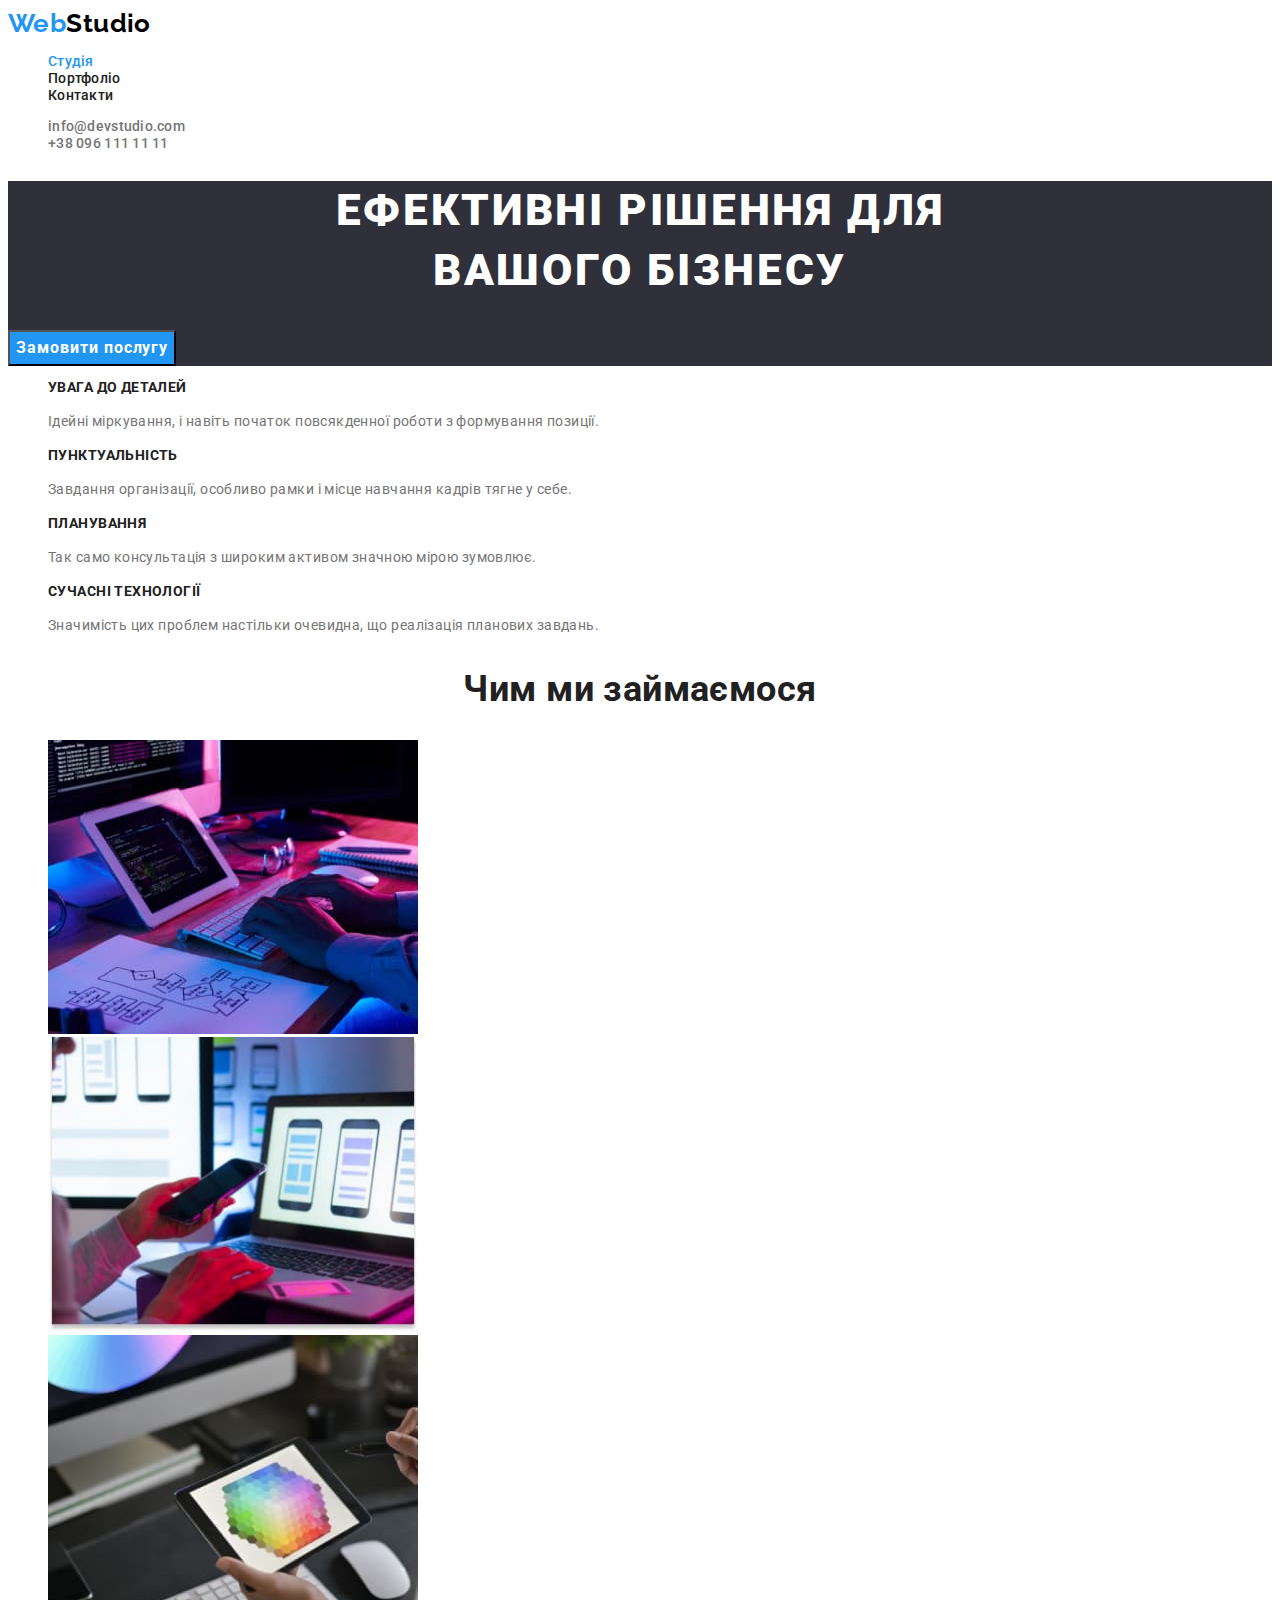
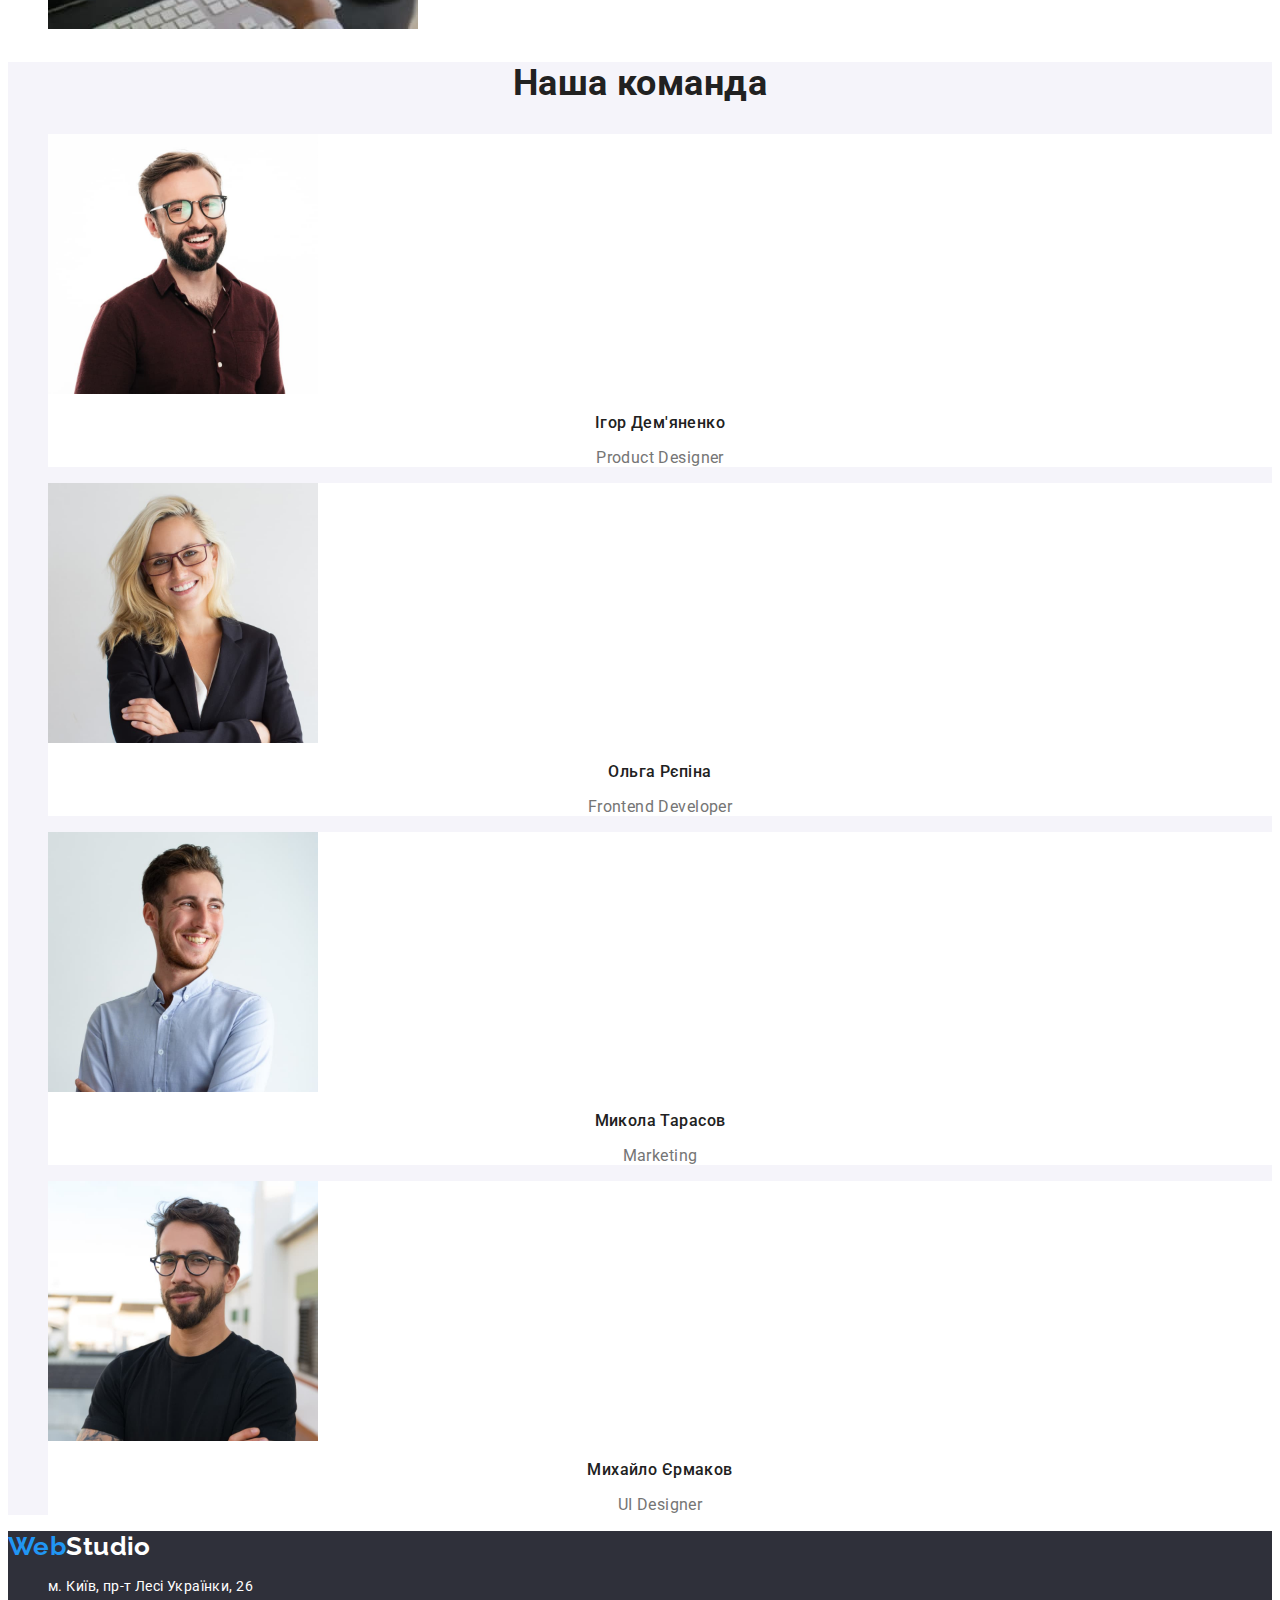
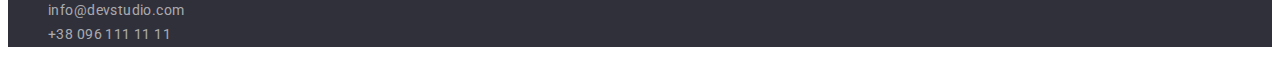
==== index.html @ dddb5748 "Initial commit" ====
<!DOCTYPE html>
<html lang="uk">
  <head>
    <meta charset="UTF-8" />
    <meta http-equiv="X-UA-Compatible" content="IE=edge" />
    <meta name="viewport" content="width=device-width, initial-scale=1.0" />
    <title>Web Studio</title>
    <link rel="preconnect" href="https://fonts.googleapis.com" />
    <link rel="preconnect" href="https://fonts.gstatic.com" crossorigin />
    <link
      href="https://fonts.googleapis.com/css2?family=Raleway:wght@700&family=Roboto:wght@400;500;700;900&display=swap"
      rel="stylesheet"
    />

    <link rel="stylesheet" href="./css/styles.css" />
  </head>
  <body>
    <header>
      <nav>
        <a class="logo" lang="en" href="./index.html">Web<span class="logo-header">Studio</span></a>
        <ul class="list">
          <li><a class="nav-link link-current" href="./index.html">Студія</a></li>
          <li><a class="nav-link" href="./portfolio.html">Портфоліо</a></li>
          <li><a class="nav-link" href="#">Контакти</a></li>
        </ul>
      </nav>

      <ul class="list">
        <li><a class="contact-link" href="mailto:info@devstudio.com">info@devstudio.com</a></li>
        <li><a class="contact-link" href="tel:+380961111111">+38 096 111 11 11</a></li>
      </ul>
    </header>
    <main>
      <section class="main-section">
        <h1 class="main-title">
          Ефективні рішення для <br />
          вашого бізнесу
        </h1>
        <button class="button" type="button">Замовити послугу</button>
      </section>
      <section>
        <h2 class="visually-hidden">Наші переваги</h2>
        <ul class="list">
          <li>
            <h3 class="content-titles">Увага до деталей</h3>
            <p class="text">
              Ідейні міркування, і навіть початок повсякденної роботи з формування позиції.
            </p>
          </li>
          <li>
            <h3 class="content-titles">Пунктуальність</h3>
            <p class="text">
              Завдання організації, особливо рамки і місце навчання кадрів тягне у себе.
            </p>
          </li>
          <li>
            <h3 class="content-titles">Планування</h3>
            <p class="text">Так само консультація з широким активом значною мірою зумовлює.</p>
          </li>
          <li>
            <h3 class="content-titles">Сучасні технології</h3>
            <p class="text">
              Значимість цих проблем настільки очевидна, що реалізація планових завдань.
            </p>
          </li>
        </ul>
      </section>
      <section>
        <h2 class="section-title">Чим ми займаємося</h2>
        <ul class="list">
          <li>
            <img src="./images/box1.jpg" alt="Людина працює за комп'ютером" width="370" />
          </li>
          <li>
            <img
              src="./images/box2.jpg"
              alt="Людина переглядає інформацію на ноутбуці з телефоном"
              width="370"
            />
          </li>
          <li>
            <img src="./images/box3.jpg" alt="Людина працює на планшеті" width="370" />
          </li>
        </ul>
      </section>
      <section class="section-team">
        <h2 class="section-title">Наша команда</h2>
        <ul class="list">
          <li class="list-team">
            <img src="./images/img1.jpg" alt="Усміхнений хлопець в окулярах" width="270" />
            <h3 class="staff-title">Ігор Дем'яненко</h3>
            <p class="staff-position" lang="en">Product Designer</p>
          </li>
          <li class="list-team">
            <img src="./images/img2.jpg" alt="Усміхнена дівчина в окулярах" width="270" />
            <h3 class="staff-title">Ольга Рєпіна</h3>
            <p class="staff-position" lang="en">Frontend Developer</p>
          </li>
          <li class="list-team">
            <img src="./images/img3.jpg" alt="Усміхнений хлопець дивиться в сторону" width="270" />
            <h3 class="staff-title">Микола Тарасов</h3>
            <p class="staff-position" lang="en">Marketing</p>
          </li>
          <li class="list-team">
            <img src="./images/img4.jpg" alt="Хлопець в окулярах посміхається" width="270" />
            <h3 class="staff-title">Михайло Єрмаков</h3>
            <p class="staff-position" lang="en">UI Designer</p>
          </li>
        </ul>
      </section>
    </main>
    <footer class="footer">
      <a class="logo" lang="en" href="./index.html">Web<span class="logo-footer">Studio</span></a>
      <address>
        <ul class="list">
          <li>
            <a
              class="footer-address link"
              href="https://goo.gl/maps/CPtrU1FHBa2aNyZL9"
              target="_blank"
              rel="noopener noreferrer nofollow"
              >м. Київ, пр-т Лесі Українки, 26</a
            >
          </li>
          <li>
            <a class="footer-link link" href="mailto:info@devstudio.com">info@devstudio.com</a>
          </li>
          <li>
            <a class="footer-link link" href="tel:+380961111111">+38 096 111 11 11</a>
          </li>
        </ul>
      </address>
    </footer>
  </body>
</html>
---- css/styles.css ----
:root {
  --primary-text-color: #757575;
  --primary-dark-color: #212121;
  --secondary-dark-color: #000000;
  --accent-color: #2196f3;
  --primary-light-color: #ffffff;
  --background-dark-color: #2f303a;
  --background-light-color: #f5f5f5;
  --background-secondary-light: #f5f4fa;
  --accent-secondary-color: #188ce8;
  --secondary-light-color:rgba(255, 255, 255, 0.6);
}

body {
  background-color: var(--primary-light-color);
  color: var(--primary-text-color);
  font-family: 'Roboto', sans-serif;
  letter-spacing: 0.03em;
  font-size: 14px;
}

/*--------------------------HEADER---------------------------*/

.logo {
  font-family: 'Raleway';
  font-weight: 700;
  font-size: 26px;
  line-height: 1.19;
  color: var(--accent-color);
  text-decoration: none;
}
.logo-header {
  color: var(--secondary-dark-color);
}
.logo-footer {
  color: var(--primary-light-color);
}

.list {
  list-style: none;
}

.nav-link,.contact-link {
  font-weight: 500;
  line-height: 1.14;
  letter-spacing: 0.02em;
  text-decoration: none;
}

.nav-link{
  color: var(--primary-dark-color);
}

.contact-link{
  color: var(--primary-text-color);
}


.nav-link:hover,
.nav-link:focus {
  color: var(--accent-color);
}

.contact-link:hover,
.contact-link:focus {
  color: var(--accent-color);
}

.link-current {
  color: var(--accent-color);
}

.link {
  text-decoration: none;
}

.main-title {
  font-weight: 900;
  font-size: 44px;
  line-height: 1.36;
  text-align: center;
  letter-spacing: 0.06em;
  text-transform: uppercase;
  color: var(--primary-light-color);
}

.button {
  font-family: inherit;
  font-weight: 700;
  font-size: 16px;
  line-height: 1.88;
  display: flex;
  align-items: center;
  text-align: center;
  letter-spacing: 0.06em;
  color: var(--primary-light-color);
  background-color: var(--accent-color);
  cursor: pointer;
}

.button:hover {
  background-color: var(--accent-secondary-color);
}

/*----------------НАШІ ПЕРЕВАГИ-------------------------*/

.main-section {
  background-color: var(--background-dark-color);
}

.visually-hidden {
  position: absolute;
  width: 1px;
  height: 1px;
  margin: -1px;
  border: 0;
  padding: 0;
  white-space: nowrap;
  clip-path: inset(100%);
  clip: rect(0 0 0 0);
  overflow: hidden;
}

.section-team{
  background-color: var(--background-secondary-light);
}

.list-team{
  background-color: var(--primary-light-color);
}
.section-title {
  font-size: 36px;
  line-height: 1.17;
  text-align: center;
  color: var(--primary-dark-color);
}

.content-titles {
  font-size: 14px;
  line-height: 1.14;
  text-transform: uppercase;
  color: var(--primary-dark-color);
}

.text {
  line-height: 1.71;
  color: var(--primary-text-color);
}

.staff-title {
  font-weight: 500;
  font-size: 16px;
  line-height: 1.19;
  text-align: center;
  color: var(--primary-dark-color);
}

.staff-position {
  font-size: 16px;
  line-height: 1.19;
  text-align: center;
}

/*---------------------FOOTER---------------------------------*/
.footer {
  background-color: #2f303a;
}

.footer-address {
  font-style: normal;
  line-height: 1.71;
  color: var(--primary-light-color);
}

.footer-link {
  font-style: normal;
  line-height: 1.71;
  color:var(--secondary-light-color);
}

.footer-link:hover, .footer-link:focus {
  color: var(--accent-color);
}


  /*----------------------PORTFOLIO------------------------------*/
  .works-title{
font-size: 18px;
line-height: 2;
letter-spacing: 0.06em;
color: var(--primary-dark-color);
  }

  .works-sub-title{
font-size: 16px;
line-height: 1.88;
color: var(--primary-text-color);
  }

  .button-portfolio{
background: var(--background-secondary-light);
border-radius: 4px;
font-family: inherit;
font-weight: 500;
font-size: 16px;
line-height: 1.62;
text-align: center;
letter-spacing: 0.03em;
color: var(--primary-dark-color);
cursor: pointer;
  }

.button-portfolio:hover, .button-portfolio:focus{
  background-color: var(--accent-color);
  color: var(--primary-light-color);
}
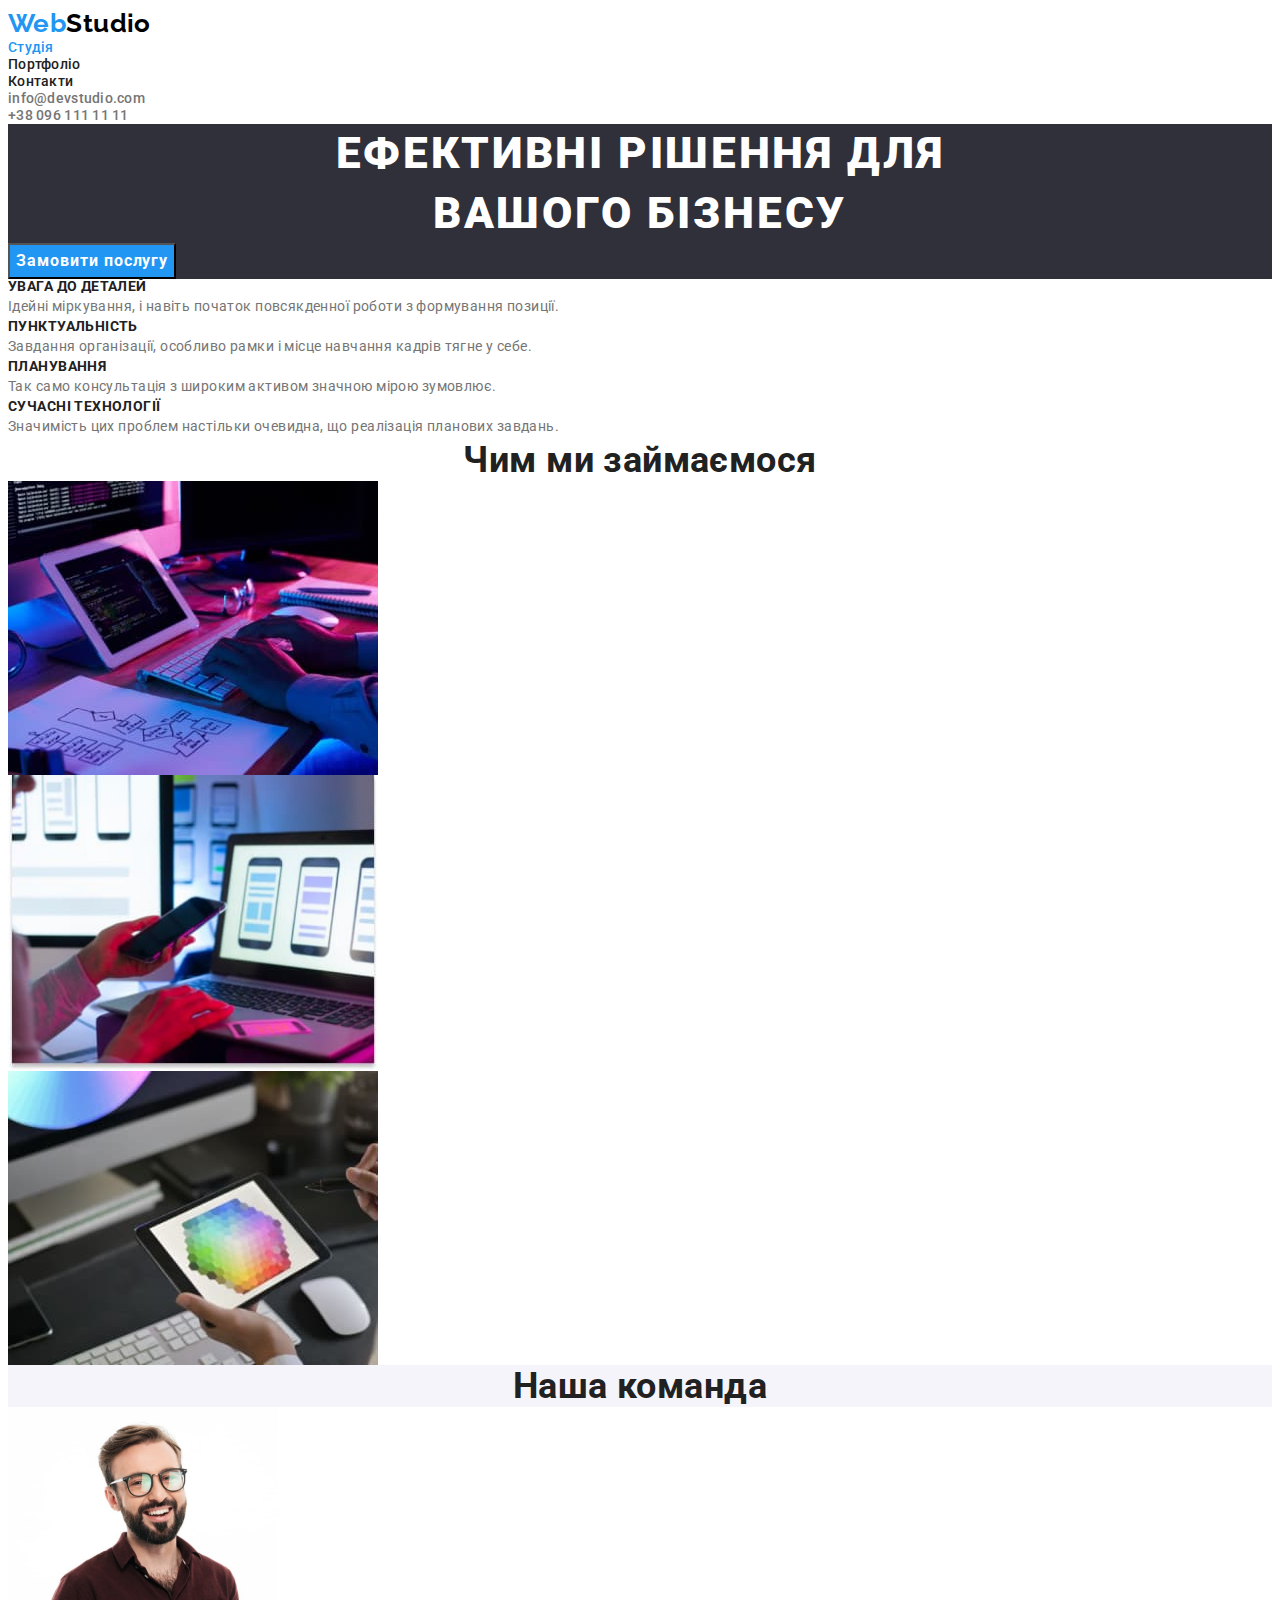
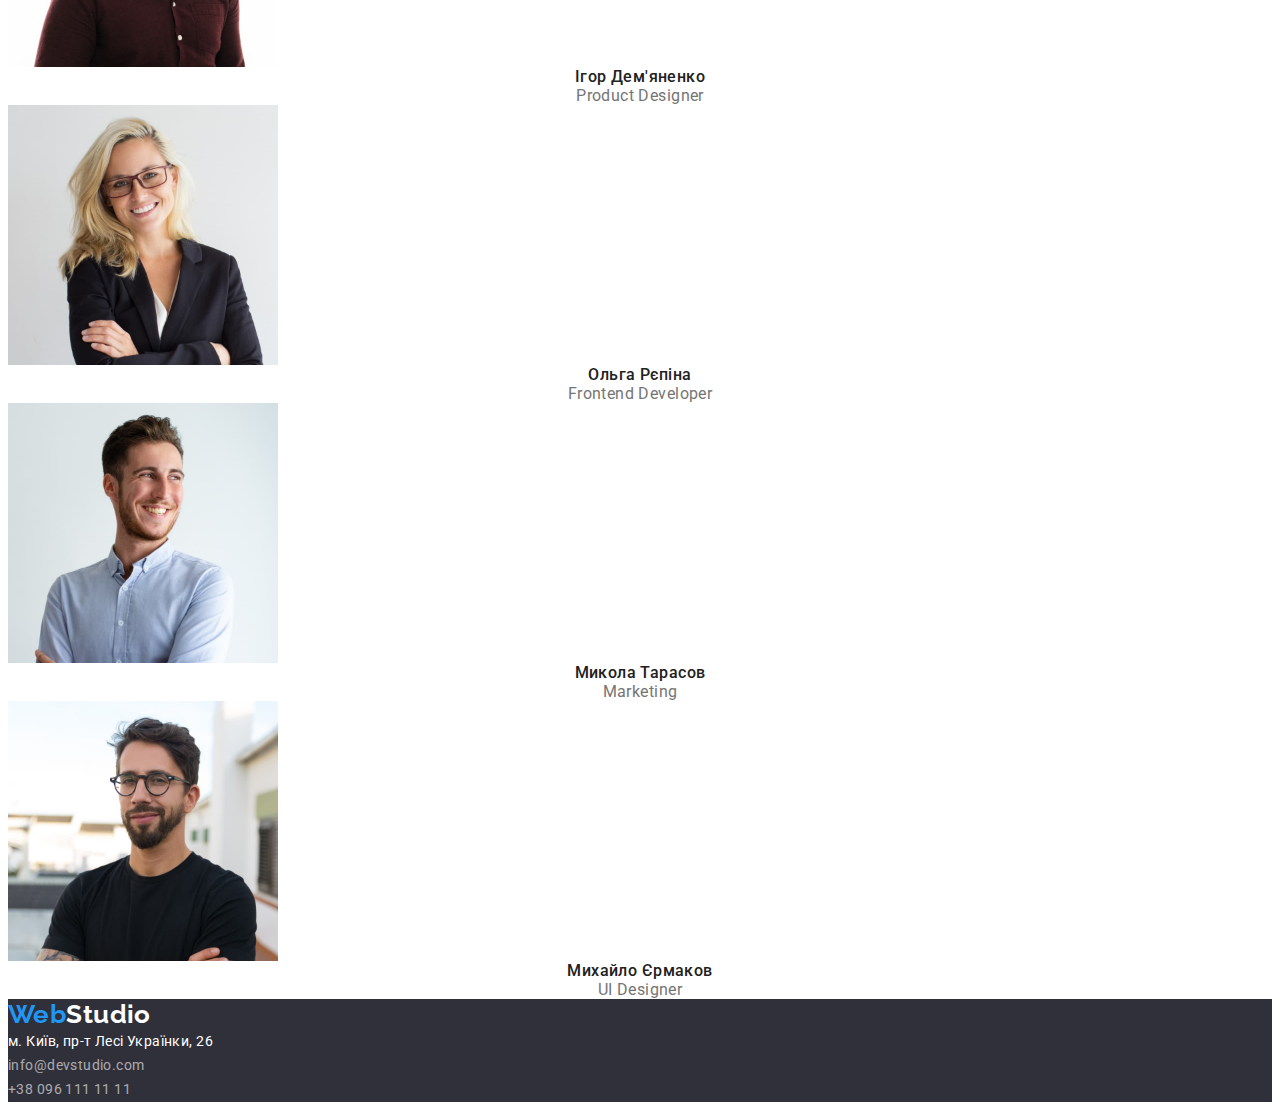
==== commit f2b312be: "add normalize" ====
--- a/index.html
+++ b/index.html
@@ -2,32 +2,89 @@
 <html lang="uk">
   <head>
     <meta charset="UTF-8" />
-    <meta http-equiv="X-UA-Compatible" content="IE=edge" />
-    <meta name="viewport" content="width=device-width, initial-scale=1.0" />
+    <meta
+      http-equiv="X-UA-Compatible"
+      content="IE=edge"
+    />
+    <meta
+      name="viewport"
+      content="width=device-width, initial-scale=1.0"
+    />
     <title>Web Studio</title>
-    <link rel="preconnect" href="https://fonts.googleapis.com" />
-    <link rel="preconnect" href="https://fonts.gstatic.com" crossorigin />
+    <link
+      rel="preconnect"
+      href="https://fonts.googleapis.com"
+    />
+    <link
+      rel="preconnect"
+      href="https://fonts.gstatic.com"
+      crossorigin
+    />
     <link
       href="https://fonts.googleapis.com/css2?family=Raleway:wght@700&family=Roboto:wght@400;500;700;900&display=swap"
       rel="stylesheet"
     />
-
-    <link rel="stylesheet" href="./css/styles.css" />
+    <link
+      rel="stylesheet"
+      href="https://cdnjs.cloudflare.com/ajax/libs/modern-normalize/1.1.0/modern-normalize.min.css"
+      integrity="sha512-wpPYUAdjBVSE4KJnH1VR1HeZfpl1ub8YT/NKx4PuQ5NmX2tKuGu6U/JRp5y+Y8XG2tV+wKQpNHVUX03MfMFn9Q=="
+      crossorigin="anonymous"
+      referrerpolicy="no-referrer"
+    />
+    <link
+      rel="stylesheet"
+      href="./css/styles.css"
+    />
   </head>
   <body>
     <header>
       <nav>
-        <a class="logo" lang="en" href="./index.html">Web<span class="logo-header">Studio</span></a>
-        <ul class="list">
-          <li><a class="nav-link link-current" href="./index.html">Студія</a></li>
-          <li><a class="nav-link" href="./portfolio.html">Портфоліо</a></li>
-          <li><a class="nav-link" href="#">Контакти</a></li>
+        <a
+          class="logo"
+          lang="en"
+          href="./index.html"
+          >Web<span class="logo-header">Studio</span></a
+        >
+        <ul class="list">
+          <li>
+            <a
+              class="nav-link link-current"
+              href="./index.html"
+              >Студія</a
+            >
+          </li>
+          <li>
+            <a
+              class="nav-link"
+              href="./portfolio.html"
+              >Портфоліо</a
+            >
+          </li>
+          <li>
+            <a
+              class="nav-link"
+              href="#"
+              >Контакти</a
+            >
+          </li>
         </ul>
       </nav>
 
       <ul class="list">
-        <li><a class="contact-link" href="mailto:info@devstudio.com">info@devstudio.com</a></li>
-        <li><a class="contact-link" href="tel:+380961111111">+38 096 111 11 11</a></li>
+        <li>
+          <a
+            class="contact-link"
+            href="mailto:info@devstudio.com"
+            >info@devstudio.com</a
+          >
+        </li>
+        <li>
+          <a
+            class="contact-link"
+            href="tel:+380961111111"
+            >+38 096 111 11 11</a
+          >
+        </li>
       </ul>
     </header>
     <main>
@@ -36,7 +93,12 @@
           Ефективні рішення для <br />
           вашого бізнесу
         </h1>
-        <button class="button" type="button">Замовити послугу</button>
+        <button
+          class="button"
+          type="button"
+        >
+          Замовити послугу
+        </button>
       </section>
       <section>
         <h2 class="visually-hidden">Наші переваги</h2>
@@ -44,23 +106,28 @@
           <li>
             <h3 class="content-titles">Увага до деталей</h3>
             <p class="text">
-              Ідейні міркування, і навіть початок повсякденної роботи з формування позиції.
+              Ідейні міркування, і навіть початок повсякденної роботи з
+              формування позиції.
             </p>
           </li>
           <li>
             <h3 class="content-titles">Пунктуальність</h3>
             <p class="text">
-              Завдання організації, особливо рамки і місце навчання кадрів тягне у себе.
+              Завдання організації, особливо рамки і місце навчання кадрів тягне
+              у себе.
             </p>
           </li>
           <li>
             <h3 class="content-titles">Планування</h3>
-            <p class="text">Так само консультація з широким активом значною мірою зумовлює.</p>
+            <p class="text">
+              Так само консультація з широким активом значною мірою зумовлює.
+            </p>
           </li>
           <li>
             <h3 class="content-titles">Сучасні технології</h3>
             <p class="text">
-              Значимість цих проблем настільки очевидна, що реалізація планових завдань.
+              Значимість цих проблем настільки очевидна, що реалізація планових
+              завдань.
             </p>
           </li>
         </ul>
@@ -69,7 +136,11 @@
         <h2 class="section-title">Чим ми займаємося</h2>
         <ul class="list">
           <li>
-            <img src="./images/box1.jpg" alt="Людина працює за комп'ютером" width="370" />
+            <img
+              src="./images/box1.jpg"
+              alt="Людина працює за комп'ютером"
+              width="370"
+            />
           </li>
           <li>
             <img
@@ -79,7 +150,11 @@
             />
           </li>
           <li>
-            <img src="./images/box3.jpg" alt="Людина працює на планшеті" width="370" />
+            <img
+              src="./images/box3.jpg"
+              alt="Людина працює на планшеті"
+              width="370"
+            />
           </li>
         </ul>
       </section>
@@ -87,30 +162,71 @@
         <h2 class="section-title">Наша команда</h2>
         <ul class="list">
           <li class="list-team">
-            <img src="./images/img1.jpg" alt="Усміхнений хлопець в окулярах" width="270" />
+            <img
+              src="./images/img1.jpg"
+              alt="Усміхнений хлопець в окулярах"
+              width="270"
+            />
             <h3 class="staff-title">Ігор Дем'яненко</h3>
-            <p class="staff-position" lang="en">Product Designer</p>
-          </li>
-          <li class="list-team">
-            <img src="./images/img2.jpg" alt="Усміхнена дівчина в окулярах" width="270" />
+            <p
+              class="staff-position"
+              lang="en"
+            >
+              Product Designer
+            </p>
+          </li>
+          <li class="list-team">
+            <img
+              src="./images/img2.jpg"
+              alt="Усміхнена дівчина в окулярах"
+              width="270"
+            />
             <h3 class="staff-title">Ольга Рєпіна</h3>
-            <p class="staff-position" lang="en">Frontend Developer</p>
-          </li>
-          <li class="list-team">
-            <img src="./images/img3.jpg" alt="Усміхнений хлопець дивиться в сторону" width="270" />
+            <p
+              class="staff-position"
+              lang="en"
+            >
+              Frontend Developer
+            </p>
+          </li>
+          <li class="list-team">
+            <img
+              src="./images/img3.jpg"
+              alt="Усміхнений хлопець дивиться в сторону"
+              width="270"
+            />
             <h3 class="staff-title">Микола Тарасов</h3>
-            <p class="staff-position" lang="en">Marketing</p>
-          </li>
-          <li class="list-team">
-            <img src="./images/img4.jpg" alt="Хлопець в окулярах посміхається" width="270" />
+            <p
+              class="staff-position"
+              lang="en"
+            >
+              Marketing
+            </p>
+          </li>
+          <li class="list-team">
+            <img
+              src="./images/img4.jpg"
+              alt="Хлопець в окулярах посміхається"
+              width="270"
+            />
             <h3 class="staff-title">Михайло Єрмаков</h3>
-            <p class="staff-position" lang="en">UI Designer</p>
+            <p
+              class="staff-position"
+              lang="en"
+            >
+              UI Designer
+            </p>
           </li>
         </ul>
       </section>
     </main>
     <footer class="footer">
-      <a class="logo" lang="en" href="./index.html">Web<span class="logo-footer">Studio</span></a>
+      <a
+        class="logo"
+        lang="en"
+        href="./index.html"
+        >Web<span class="logo-footer">Studio</span></a
+      >
       <address>
         <ul class="list">
           <li>
@@ -123,10 +239,18 @@
             >
           </li>
           <li>
-            <a class="footer-link link" href="mailto:info@devstudio.com">info@devstudio.com</a>
-          </li>
-          <li>
-            <a class="footer-link link" href="tel:+380961111111">+38 096 111 11 11</a>
+            <a
+              class="footer-link link"
+              href="mailto:info@devstudio.com"
+              >info@devstudio.com</a
+            >
+          </li>
+          <li>
+            <a
+              class="footer-link link"
+              href="tel:+380961111111"
+              >+38 096 111 11 11</a
+            >
           </li>
         </ul>
       </address>
--- a/css/styles.css
+++ b/css/styles.css
@@ -8,21 +8,45 @@
   --background-light-color: #f5f5f5;
   --background-secondary-light: #f5f4fa;
   --accent-secondary-color: #188ce8;
-  --secondary-light-color:rgba(255, 255, 255, 0.6);
+  --secondary-light-color: rgba(255, 255, 255, 0.6);
 }
 
 body {
   background-color: var(--primary-light-color);
   color: var(--primary-text-color);
-  font-family: 'Roboto', sans-serif;
+  font-family: "Roboto", sans-serif;
   letter-spacing: 0.03em;
   font-size: 14px;
 }
 
+p,
+h1,
+h2,
+h3,
+h4,
+h5,
+h6 {
+  margin: 0;
+}
+ul,
+ol {
+  margin: 0;
+  padding-left: 0;
+}
+button {
+  cursor: pointer;
+}
+address {
+  font-style: normal;
+}
+img {
+  display: block;
+}
+
 /*--------------------------HEADER---------------------------*/
 
 .logo {
-  font-family: 'Raleway';
+  font-family: "Raleway";
   font-weight: 700;
   font-size: 26px;
   line-height: 1.19;
@@ -40,21 +64,21 @@
   list-style: none;
 }
 
-.nav-link,.contact-link {
+.nav-link,
+.contact-link {
   font-weight: 500;
   line-height: 1.14;
   letter-spacing: 0.02em;
   text-decoration: none;
 }
 
-.nav-link{
-  color: var(--primary-dark-color);
-}
-
-.contact-link{
-  color: var(--primary-text-color);
-}
-
+.nav-link {
+  color: var(--primary-dark-color);
+}
+
+.contact-link {
+  color: var(--primary-text-color);
+}
 
 .nav-link:hover,
 .nav-link:focus {
@@ -121,11 +145,11 @@
   overflow: hidden;
 }
 
-.section-team{
+.section-team {
   background-color: var(--background-secondary-light);
 }
 
-.list-team{
+.list-team {
   background-color: var(--primary-light-color);
 }
 .section-title {
@@ -175,42 +199,43 @@
 .footer-link {
   font-style: normal;
   line-height: 1.71;
-  color:var(--secondary-light-color);
-}
-
-.footer-link:hover, .footer-link:focus {
-  color: var(--accent-color);
-}
-
-
-  /*----------------------PORTFOLIO------------------------------*/
-  .works-title{
-font-size: 18px;
-line-height: 2;
-letter-spacing: 0.06em;
-color: var(--primary-dark-color);
-  }
-
-  .works-sub-title{
-font-size: 16px;
-line-height: 1.88;
-color: var(--primary-text-color);
-  }
-
-  .button-portfolio{
-background: var(--background-secondary-light);
-border-radius: 4px;
-font-family: inherit;
-font-weight: 500;
-font-size: 16px;
-line-height: 1.62;
-text-align: center;
-letter-spacing: 0.03em;
-color: var(--primary-dark-color);
-cursor: pointer;
-  }
-
-.button-portfolio:hover, .button-portfolio:focus{
+  color: var(--secondary-light-color);
+}
+
+.footer-link:hover,
+.footer-link:focus {
+  color: var(--accent-color);
+}
+
+/*----------------------PORTFOLIO------------------------------*/
+.works-title {
+  font-size: 18px;
+  line-height: 2;
+  letter-spacing: 0.06em;
+  color: var(--primary-dark-color);
+}
+
+.works-sub-title {
+  font-size: 16px;
+  line-height: 1.88;
+  color: var(--primary-text-color);
+}
+
+.button-portfolio {
+  background: var(--background-secondary-light);
+  border-radius: 4px;
+  font-family: inherit;
+  font-weight: 500;
+  font-size: 16px;
+  line-height: 1.62;
+  text-align: center;
+  letter-spacing: 0.03em;
+  color: var(--primary-dark-color);
+  cursor: pointer;
+}
+
+.button-portfolio:hover,
+.button-portfolio:focus {
   background-color: var(--accent-color);
   color: var(--primary-light-color);
 }
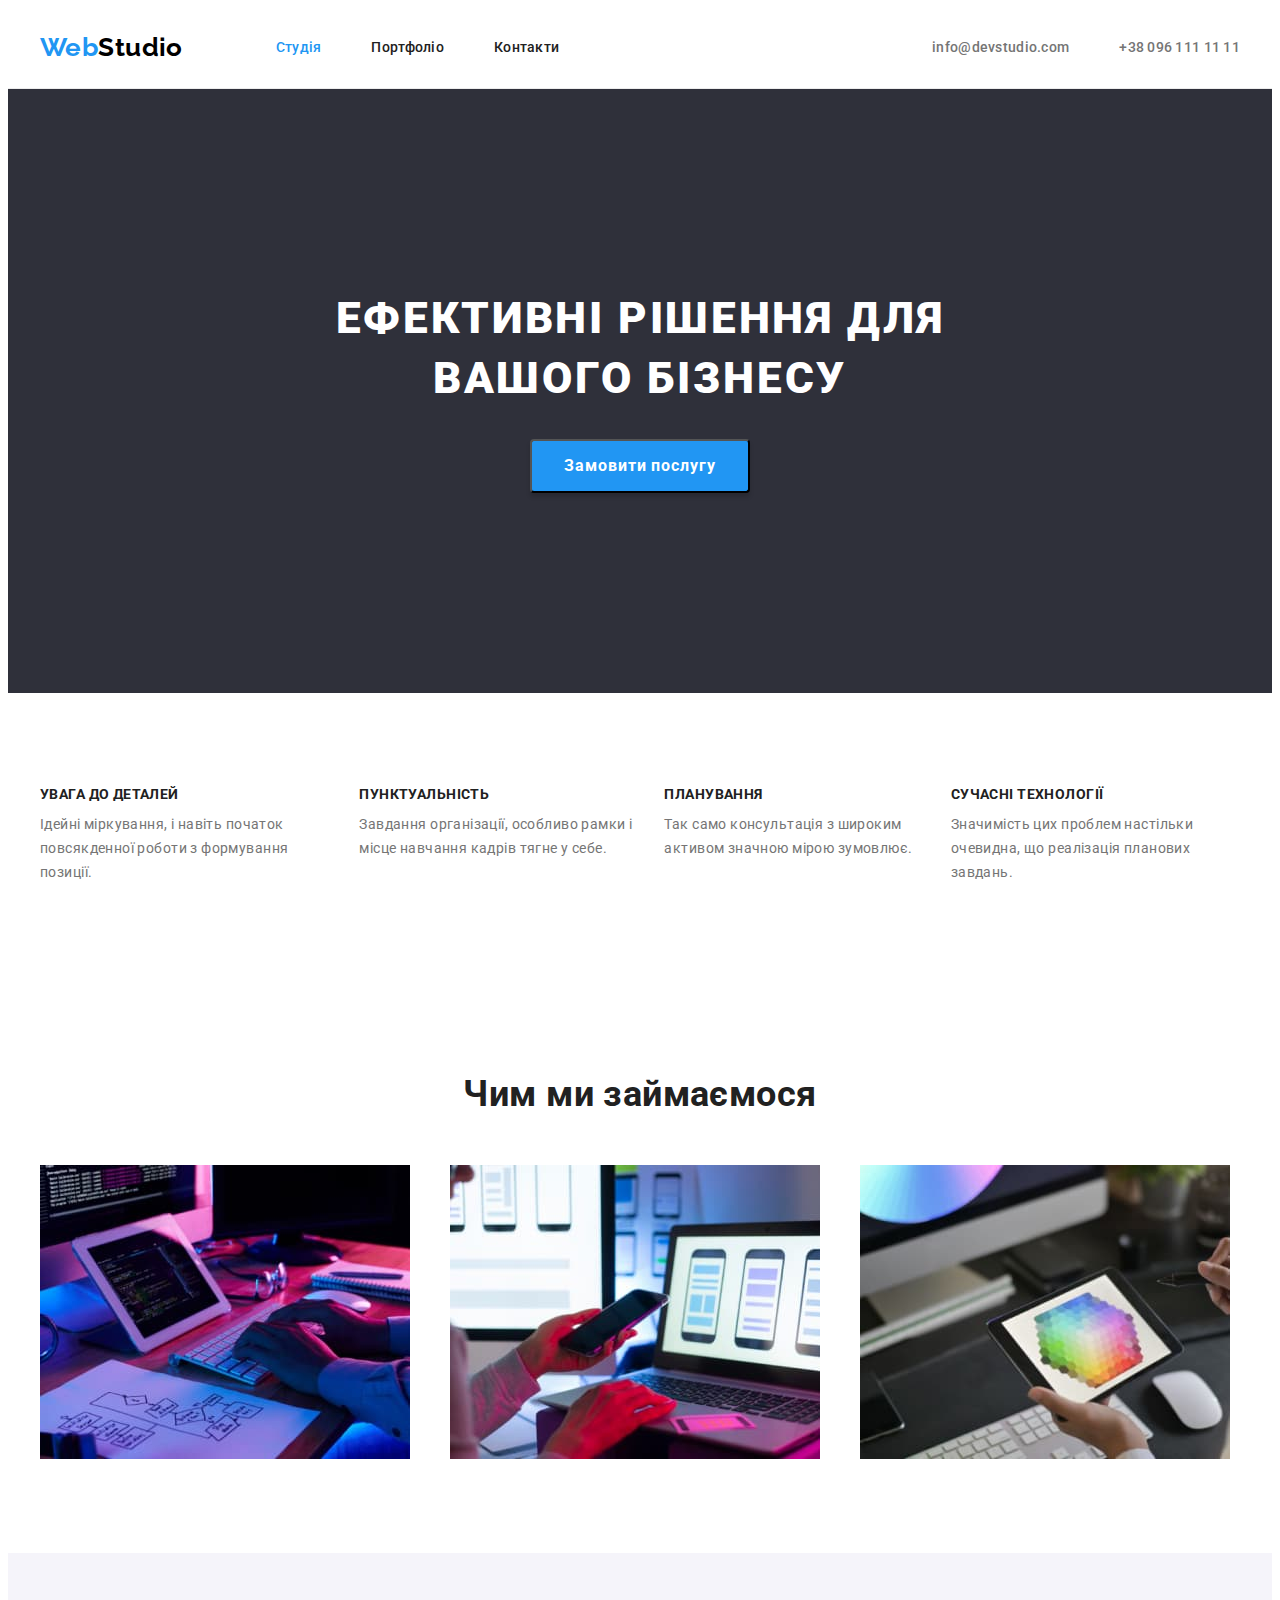
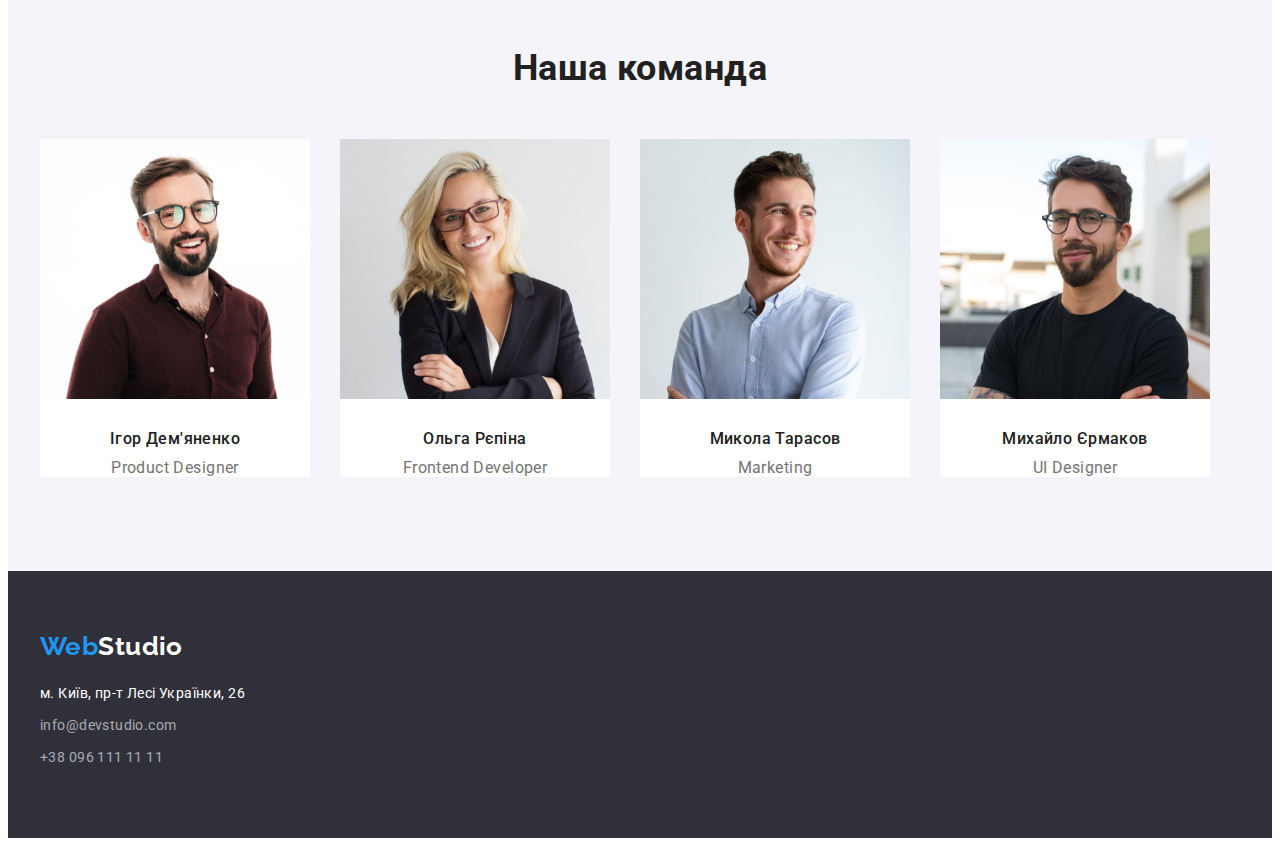
==== commit 92bb2e08: "add changes styles css" ====
--- a/index.html
+++ b/index.html
@@ -37,223 +37,248 @@
     />
   </head>
   <body>
-    <header>
-      <nav>
+    <header class="page-header">
+      <div class="container header-container">
+        <nav class="nav-header">
+          <a
+            class="logo logo-first"
+            lang="en"
+            href="./index.html"
+            >Web<span class="logo-header">Studio</span></a
+          >
+          <ul class="list nav-list">
+            <li>
+              <a
+                class="nav-link link-current"
+                href="./index.html"
+                >Студія</a
+              >
+            </li>
+            <li>
+              <a
+                class="nav-link"
+                href="./portfolio.html"
+                >Портфоліо</a
+              >
+            </li>
+            <li>
+              <a
+                class="nav-link"
+                href="#"
+                >Контакти</a
+              >
+            </li>
+          </ul>
+        </nav>
+        <div class="contact-box">
+          <ul class="list contact-list">
+            <li>
+              <a
+                class="contact-link"
+                href="mailto:info@devstudio.com"
+                >info@devstudio.com</a
+              >
+            </li>
+            <li>
+              <a
+                class="contact-link"
+                href="tel:+380961111111"
+                >+38 096 111 11 11</a
+              >
+            </li>
+          </ul>
+        </div>
+      </div>
+    </header>
+    <main>
+      <section class="main-section section">
+        <div class="container">
+          <h1 class="main-title">Ефективні рішення для вашого бізнесу</h1>
+          <button
+            class="button"
+            type="button"
+          >
+            Замовити послугу
+          </button>
+        </div>
+      </section>
+      <section class="section">
+        <div class="container">
+          <h2 class="visually-hidden">Наші переваги</h2>
+          <ul class="list benefits-list">
+            <li>
+              <h3 class="content-titles">Увага до деталей</h3>
+              <p class="text">
+                Ідейні міркування, і навіть початок повсякденної роботи з
+                формування позиції.
+              </p>
+            </li>
+            <li>
+              <h3 class="content-titles">Пунктуальність</h3>
+              <p class="text">
+                Завдання організації, особливо рамки і місце навчання кадрів
+                тягне у себе.
+              </p>
+            </li>
+            <li>
+              <h3 class="content-titles">Планування</h3>
+              <p class="text">
+                Так само консультація з широким активом значною мірою зумовлює.
+              </p>
+            </li>
+            <li>
+              <h3 class="content-titles">Сучасні технології</h3>
+              <p class="text">
+                Значимість цих проблем настільки очевидна, що реалізація
+                планових завдань.
+              </p>
+            </li>
+          </ul>
+        </div>
+      </section>
+      <section class="section">
+        <div class="container">
+          <h2 class="section-title">Чим ми займаємося</h2>
+          <ul class="list work-list">
+            <li class="work-item">
+              <img
+                class="work-image"
+                src="./images/box1.jpg"
+                alt="Людина працює за комп'ютером"
+                width="370"
+              />
+            </li>
+            <li class="work-item">
+              <img
+                class="work-image"
+                src="./images/box2.jpg"
+                alt="Людина переглядає інформацію на ноутбуці з телефоном"
+                width="370"
+              />
+            </li>
+            <li class="work-item">
+              <img
+                class="work-image"
+                src="./images/box3.jpg"
+                alt="Людина працює на планшеті"
+                width="370"
+              />
+            </li>
+          </ul>
+        </div>
+      </section>
+      <section class="section-team section">
+        <div class="container">
+          <h2 class="section-title team-title">Наша команда</h2>
+          <ul class="list team-list">
+            <li class="team-item">
+              <img
+                class="team-img"
+                src="./images/img1.jpg"
+                alt="Усміхнений хлопець в окулярах"
+                width="270"
+              />
+              <div class="staff-box">
+                <h3 class="staff-title">Ігор Дем'яненко</h3>
+                <p
+                  class="staff-position"
+                  lang="en"
+                >
+                  Product Designer
+                </p>
+              </div>
+            </li>
+            <li class="team-item">
+              <img
+                class="team-img"
+                src="./images/img2.jpg"
+                alt="Усміхнена дівчина в окулярах"
+                width="270"
+              />
+              <div class="staff-box">
+                <h3 class="staff-title">Ольга Рєпіна</h3>
+                <p
+                  class="staff-position"
+                  lang="en"
+                >
+                  Frontend Developer
+                </p>
+              </div>
+            </li>
+            <li class="team-item">
+              <img
+                class="team-img"
+                src="./images/img3.jpg"
+                alt="Усміхнений хлопець дивиться в сторону"
+                width="270"
+              />
+              <div class="staff-box">
+                <h3 class="staff-title">Микола Тарасов</h3>
+                <p
+                  class="staff-position"
+                  lang="en"
+                >
+                  Marketing
+                </p>
+              </div>
+            </li>
+            <li class="team-item">
+              <img
+                class="team-img"
+                src="./images/img4.jpg"
+                alt="Хлопець в окулярах посміхається"
+                width="270"
+              />
+              <div class="staff-box">
+                <h3 class="staff-title">Михайло Єрмаков</h3>
+                <p
+                  class="staff-position"
+                  lang="en"
+                >
+                  UI Designer
+                </p>
+              </div>
+            </li>
+          </ul>
+        </div>
+      </section>
+    </main>
+    <footer class="footer">
+      <div class="container">
         <a
-          class="logo"
+          class="logo logo-second"
           lang="en"
           href="./index.html"
-          >Web<span class="logo-header">Studio</span></a
+          >Web<span class="logo-footer">Studio</span></a
         >
-        <ul class="list">
-          <li>
-            <a
-              class="nav-link link-current"
-              href="./index.html"
-              >Студія</a
-            >
-          </li>
-          <li>
-            <a
-              class="nav-link"
-              href="./portfolio.html"
-              >Портфоліо</a
-            >
-          </li>
-          <li>
-            <a
-              class="nav-link"
-              href="#"
-              >Контакти</a
-            >
-          </li>
-        </ul>
-      </nav>
-
-      <ul class="list">
-        <li>
-          <a
-            class="contact-link"
-            href="mailto:info@devstudio.com"
-            >info@devstudio.com</a
-          >
-        </li>
-        <li>
-          <a
-            class="contact-link"
-            href="tel:+380961111111"
-            >+38 096 111 11 11</a
-          >
-        </li>
-      </ul>
-    </header>
-    <main>
-      <section class="main-section">
-        <h1 class="main-title">
-          Ефективні рішення для <br />
-          вашого бізнесу
-        </h1>
-        <button
-          class="button"
-          type="button"
-        >
-          Замовити послугу
-        </button>
-      </section>
-      <section>
-        <h2 class="visually-hidden">Наші переваги</h2>
-        <ul class="list">
-          <li>
-            <h3 class="content-titles">Увага до деталей</h3>
-            <p class="text">
-              Ідейні міркування, і навіть початок повсякденної роботи з
-              формування позиції.
-            </p>
-          </li>
-          <li>
-            <h3 class="content-titles">Пунктуальність</h3>
-            <p class="text">
-              Завдання організації, особливо рамки і місце навчання кадрів тягне
-              у себе.
-            </p>
-          </li>
-          <li>
-            <h3 class="content-titles">Планування</h3>
-            <p class="text">
-              Так само консультація з широким активом значною мірою зумовлює.
-            </p>
-          </li>
-          <li>
-            <h3 class="content-titles">Сучасні технології</h3>
-            <p class="text">
-              Значимість цих проблем настільки очевидна, що реалізація планових
-              завдань.
-            </p>
-          </li>
-        </ul>
-      </section>
-      <section>
-        <h2 class="section-title">Чим ми займаємося</h2>
-        <ul class="list">
-          <li>
-            <img
-              src="./images/box1.jpg"
-              alt="Людина працює за комп'ютером"
-              width="370"
-            />
-          </li>
-          <li>
-            <img
-              src="./images/box2.jpg"
-              alt="Людина переглядає інформацію на ноутбуці з телефоном"
-              width="370"
-            />
-          </li>
-          <li>
-            <img
-              src="./images/box3.jpg"
-              alt="Людина працює на планшеті"
-              width="370"
-            />
-          </li>
-        </ul>
-      </section>
-      <section class="section-team">
-        <h2 class="section-title">Наша команда</h2>
-        <ul class="list">
-          <li class="list-team">
-            <img
-              src="./images/img1.jpg"
-              alt="Усміхнений хлопець в окулярах"
-              width="270"
-            />
-            <h3 class="staff-title">Ігор Дем'яненко</h3>
-            <p
-              class="staff-position"
-              lang="en"
-            >
-              Product Designer
-            </p>
-          </li>
-          <li class="list-team">
-            <img
-              src="./images/img2.jpg"
-              alt="Усміхнена дівчина в окулярах"
-              width="270"
-            />
-            <h3 class="staff-title">Ольга Рєпіна</h3>
-            <p
-              class="staff-position"
-              lang="en"
-            >
-              Frontend Developer
-            </p>
-          </li>
-          <li class="list-team">
-            <img
-              src="./images/img3.jpg"
-              alt="Усміхнений хлопець дивиться в сторону"
-              width="270"
-            />
-            <h3 class="staff-title">Микола Тарасов</h3>
-            <p
-              class="staff-position"
-              lang="en"
-            >
-              Marketing
-            </p>
-          </li>
-          <li class="list-team">
-            <img
-              src="./images/img4.jpg"
-              alt="Хлопець в окулярах посміхається"
-              width="270"
-            />
-            <h3 class="staff-title">Михайло Єрмаков</h3>
-            <p
-              class="staff-position"
-              lang="en"
-            >
-              UI Designer
-            </p>
-          </li>
-        </ul>
-      </section>
-    </main>
-    <footer class="footer">
-      <a
-        class="logo"
-        lang="en"
-        href="./index.html"
-        >Web<span class="logo-footer">Studio</span></a
-      >
-      <address>
-        <ul class="list">
-          <li>
-            <a
-              class="footer-address link"
-              href="https://goo.gl/maps/CPtrU1FHBa2aNyZL9"
-              target="_blank"
-              rel="noopener noreferrer nofollow"
-              >м. Київ, пр-т Лесі Українки, 26</a
-            >
-          </li>
-          <li>
-            <a
-              class="footer-link link"
-              href="mailto:info@devstudio.com"
-              >info@devstudio.com</a
-            >
-          </li>
-          <li>
-            <a
-              class="footer-link link"
-              href="tel:+380961111111"
-              >+38 096 111 11 11</a
-            >
-          </li>
-        </ul>
-      </address>
+        <address>
+          <ul class="list">
+            <li>
+              <a
+                class="footer-address link"
+                href="https://goo.gl/maps/CPtrU1FHBa2aNyZL9"
+                target="_blank"
+                rel="noopener noreferrer nofollow"
+                >м. Київ, пр-т Лесі Українки, 26</a
+              >
+            </li>
+            <li>
+              <a
+                class="footer-link link"
+                href="mailto:info@devstudio.com"
+                >info@devstudio.com</a
+              >
+            </li>
+            <li>
+              <a
+                class="footer-link link"
+                href="tel:+380961111111"
+                >+38 096 111 11 11</a
+              >
+            </li>
+          </ul>
+        </address>
+      </div>
     </footer>
   </body>
 </html>
--- a/css/styles.css
+++ b/css/styles.css
@@ -9,6 +9,8 @@
   --background-secondary-light: #f5f4fa;
   --accent-secondary-color: #188ce8;
   --secondary-light-color: rgba(255, 255, 255, 0.6);
+  --border-color: #ececec;
+  --border-card-color: #eeeeee;
 }
 
 body {
@@ -44,6 +46,41 @@
 }
 
 /*--------------------------HEADER---------------------------*/
+.page-header {
+  padding-top: 24px;
+  padding-bottom: 25px;
+  border-bottom: 1px solid var(--border-color);
+}
+
+.container {
+  width: 1200px;
+  padding-left: 15px;
+  padding-right: 15px;
+  margin: 0 auto;
+  /*outline: 2px solid red;*/
+}
+
+.section {
+  padding-top: 94px;
+  padding-bottom: 94px;
+}
+
+.nav-header,
+.nav-list,
+.header-container,
+.contact-list {
+  display: flex;
+  align-items: center;
+}
+
+.header-container {
+  justify-content: space-between;
+}
+
+.nav-list,
+.contact-list {
+  gap: 50px;
+}
 
 .logo {
   font-family: "Raleway";
@@ -53,11 +90,29 @@
   color: var(--accent-color);
   text-decoration: none;
 }
+
+.logo-first {
+  margin-right: 93px;
+}
 .logo-header {
   color: var(--secondary-dark-color);
 }
+
 .logo-footer {
   color: var(--primary-light-color);
+}
+
+.logo-second {
+  display: inline-block;
+  margin-bottom: 20px;
+}
+
+.section {
+  margin: 0 auto;
+}
+
+.nav-list {
+  display: flex;
 }
 
 .list {
@@ -99,27 +154,31 @@
 }
 
 .main-title {
+  max-width: 696px;
+  height: 120px;
+  margin: 0 auto;
   font-weight: 900;
   font-size: 44px;
   line-height: 1.36;
-  text-align: center;
   letter-spacing: 0.06em;
   text-transform: uppercase;
   color: var(--primary-light-color);
 }
 
 .button {
+  display: inline-block;
+  box-sizing: border-box;
+  padding: 10px 32px;
+  margin-top: 30px;
   font-family: inherit;
   font-weight: 700;
   font-size: 16px;
   line-height: 1.88;
-  display: flex;
-  align-items: center;
-  text-align: center;
   letter-spacing: 0.06em;
   color: var(--primary-light-color);
   background-color: var(--accent-color);
-  cursor: pointer;
+  box-shadow: 0px 4px 4px rgba(0, 0, 0, 0.15);
+  border-radius: 4px;
 }
 
 .button:hover {
@@ -130,6 +189,9 @@
 
 .main-section {
   background-color: var(--background-dark-color);
+  text-align: center;
+  padding-top: 200px;
+  padding-bottom: 200px;
 }
 
 .visually-hidden {
@@ -145,11 +207,16 @@
   overflow: hidden;
 }
 
+.benefits-list {
+  display: flex;
+  gap: 30px;
+}
+
 .section-team {
   background-color: var(--background-secondary-light);
 }
 
-.list-team {
+.team-item {
   background-color: var(--primary-light-color);
 }
 .section-title {
@@ -160,6 +227,7 @@
 }
 
 .content-titles {
+  padding-bottom: 10px;
   font-size: 14px;
   line-height: 1.14;
   text-transform: uppercase;
@@ -171,7 +239,36 @@
   color: var(--primary-text-color);
 }
 
+/*---------------------ЧИМ МИ ЗАЙМАЄМОСЯ-------------------------*/
+
+.work-list {
+  display: flex;
+  gap: 30px;
+  margin-top: 50px;
+}
+
+.work-item {
+  flex-basis: calc((100% - 60px) / 3);
+}
+
+.team-list {
+  display: flex;
+  gap: 30px;
+}
+
+.team-item {
+  width: calc((100% -90px) / 4);
+}
+
+.team-title {
+  padding-bottom: 50px;
+}
+
+.team-img {
+  margin-bottom: 30px;
+}
 .staff-title {
+  margin-bottom: 10px;
   font-weight: 500;
   font-size: 16px;
   line-height: 1.19;
@@ -188,15 +285,21 @@
 /*---------------------FOOTER---------------------------------*/
 .footer {
   background-color: #2f303a;
+  padding-top: 60px;
+  padding-bottom: 60px;
 }
 
 .footer-address {
+  display: inline-block;
+  margin-bottom: 8px;
   font-style: normal;
   line-height: 1.71;
   color: var(--primary-light-color);
 }
 
 .footer-link {
+  display: inline-block;
+  margin-bottom: 8px;
   font-style: normal;
   line-height: 1.71;
   color: var(--secondary-light-color);
@@ -222,6 +325,8 @@
 }
 
 .button-portfolio {
+  display: block;
+  padding: 6px 22px;
   background: var(--background-secondary-light);
   border-radius: 4px;
   font-family: inherit;
@@ -231,7 +336,9 @@
   text-align: center;
   letter-spacing: 0.03em;
   color: var(--primary-dark-color);
-  cursor: pointer;
+  box-shadow: 0px 4px 4px rgba(0, 0, 0, 0.25);
+  border-radius: 4px;
+  border: transparent;
 }
 
 .button-portfolio:hover,
@@ -239,3 +346,27 @@
   background-color: var(--accent-color);
   color: var(--primary-light-color);
 }
+
+.button-list {
+  display: flex;
+  justify-content: center;
+  gap: 8px;
+  margin-bottom: 50px;
+}
+
+.cards-list {
+  display: flex;
+  gap: 30px;
+  flex-wrap: wrap;
+  flex-basis: calc((100% - 60px) / 3);
+}
+
+.works-box {
+  padding: 20px 24px;
+  border: 1px solid var(--border-card-color);
+  border-top: none;
+}
+
+.works-title {
+  margin-bottom: 4px;
+}
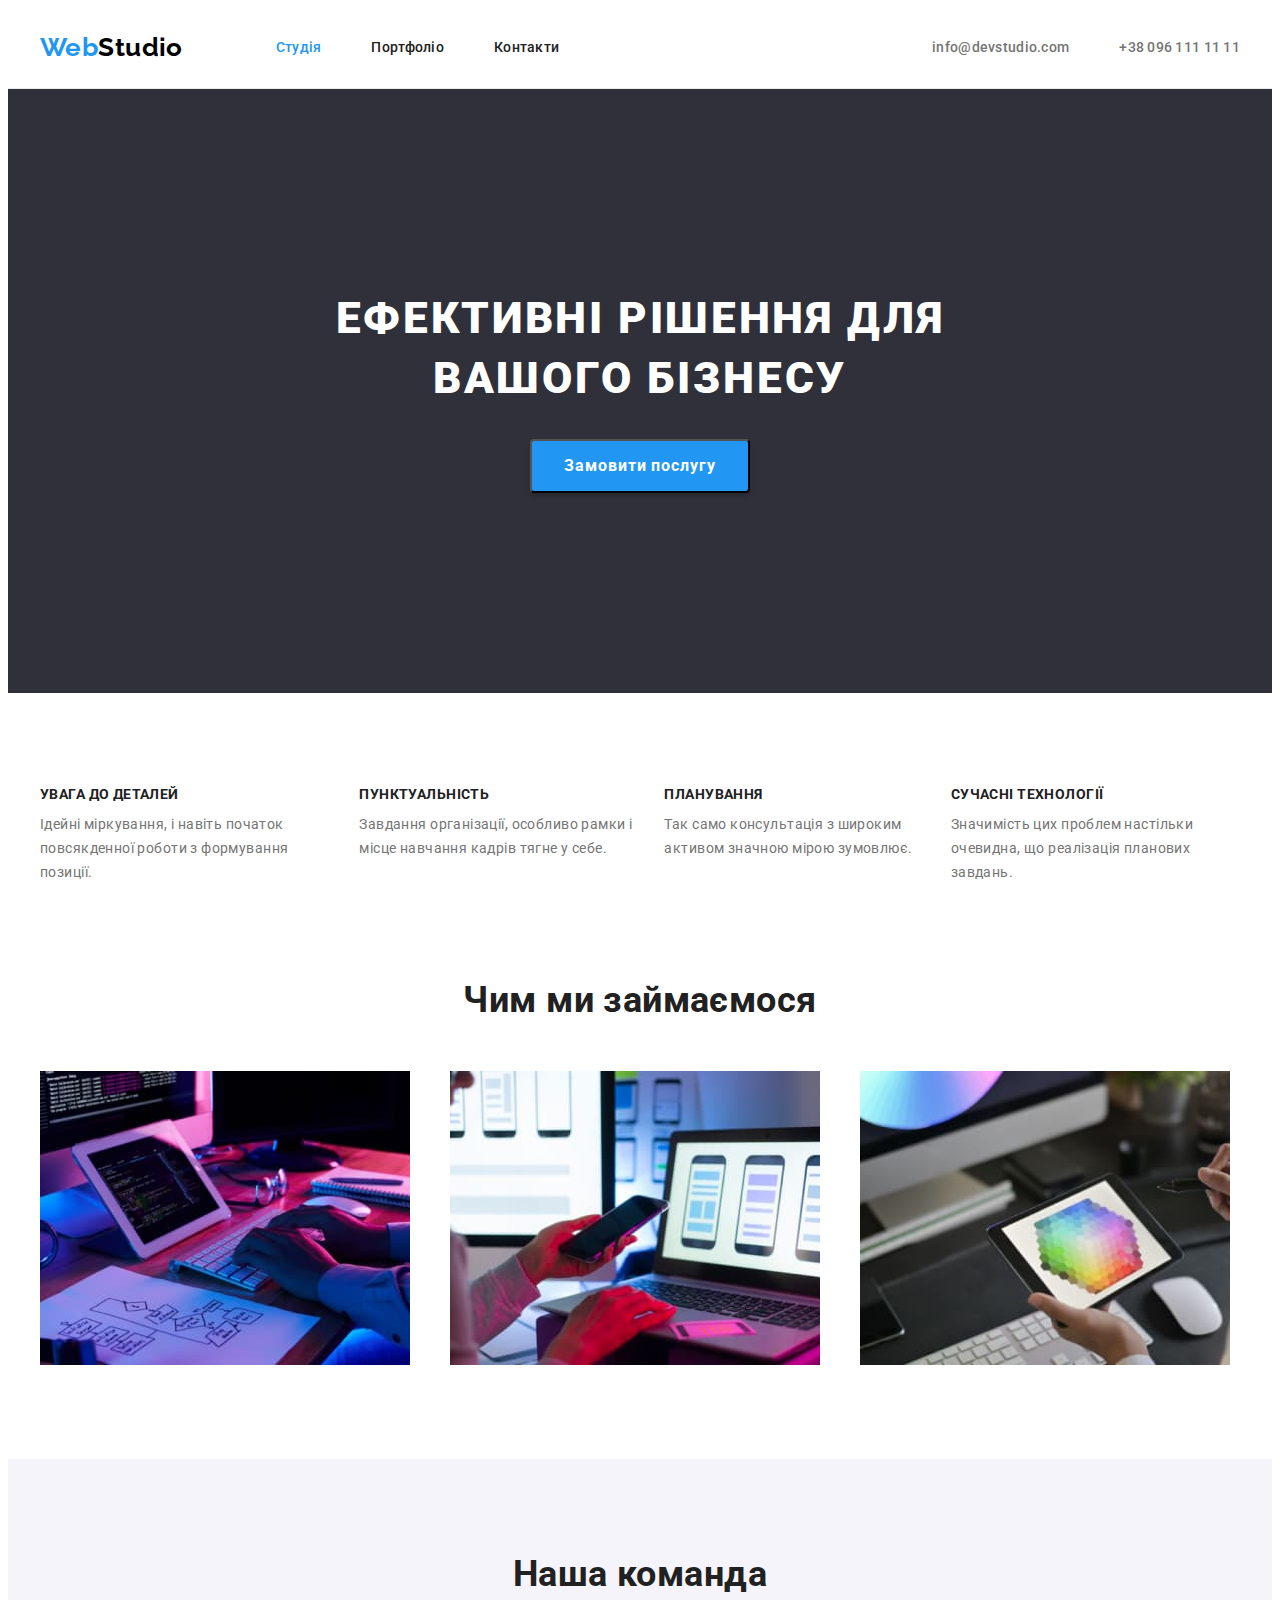
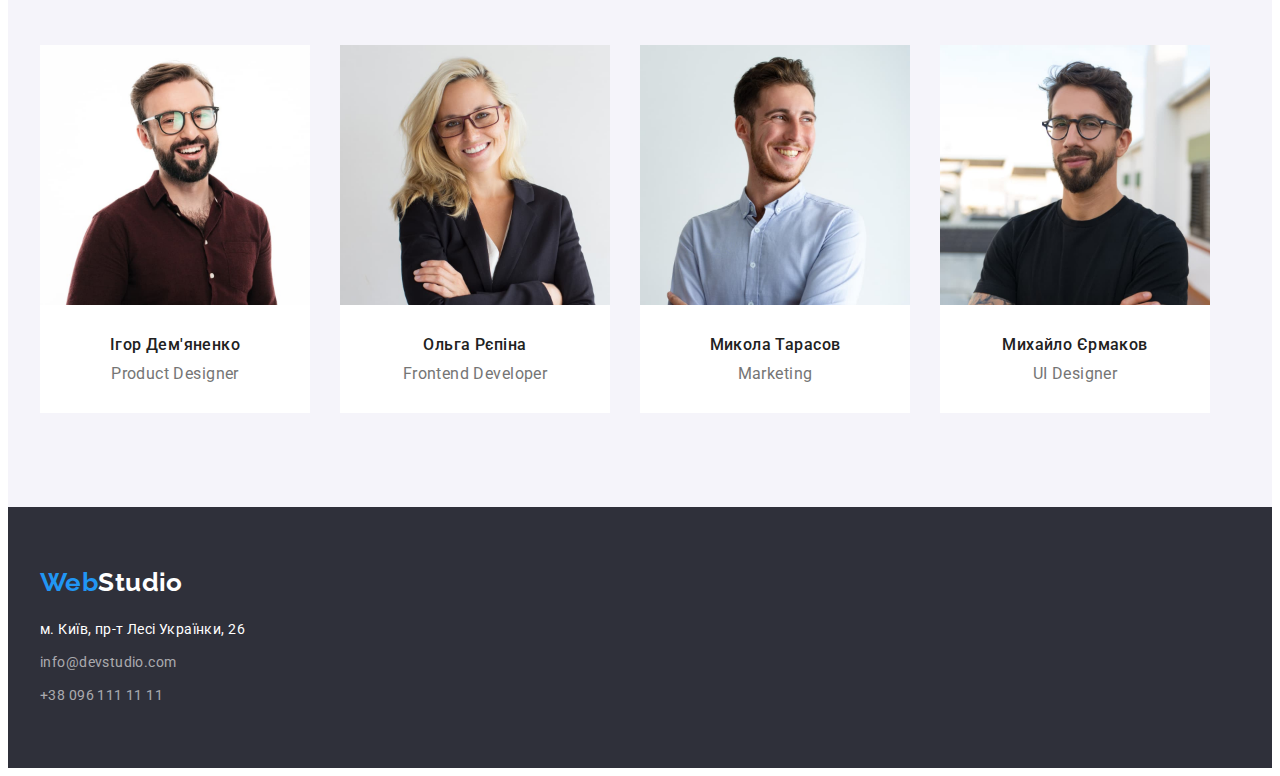
==== commit 8b82bb13: "add changes html+css" ====
--- a/index.html
+++ b/index.html
@@ -136,7 +136,7 @@
           </ul>
         </div>
       </section>
-      <section class="section">
+      <section class="section work-section">
         <div class="container">
           <h2 class="section-title">Чим ми займаємося</h2>
           <ul class="list work-list">
@@ -169,7 +169,7 @@
       </section>
       <section class="section-team section">
         <div class="container">
-          <h2 class="section-title team-title">Наша команда</h2>
+          <h2 class="section-title">Наша команда</h2>
           <ul class="list team-list">
             <li class="team-item">
               <img
@@ -253,7 +253,7 @@
         >
         <address>
           <ul class="list">
-            <li>
+            <li class="address-item">
               <a
                 class="footer-address link"
                 href="https://goo.gl/maps/CPtrU1FHBa2aNyZL9"
@@ -262,14 +262,14 @@
                 >м. Київ, пр-т Лесі Українки, 26</a
               >
             </li>
-            <li>
+            <li class="address-item">
               <a
                 class="footer-link link"
                 href="mailto:info@devstudio.com"
                 >info@devstudio.com</a
               >
             </li>
-            <li>
+            <li class="address-item">
               <a
                 class="footer-link link"
                 href="tel:+380961111111"
--- a/css/styles.css
+++ b/css/styles.css
@@ -46,12 +46,6 @@
 }
 
 /*--------------------------HEADER---------------------------*/
-.page-header {
-  padding-top: 24px;
-  padding-bottom: 25px;
-  border-bottom: 1px solid var(--border-color);
-}
-
 .container {
   width: 1200px;
   padding-left: 15px;
@@ -60,9 +54,16 @@
   /*outline: 2px solid red;*/
 }
 
+.page-header {
+  padding-top: 24px;
+  padding-bottom: 25px;
+  border-bottom: 1px solid var(--border-color);
+}
+
 .section {
   padding-top: 94px;
   padding-bottom: 94px;
+  margin: 0 auto;
 }
 
 .nav-header,
@@ -105,14 +106,6 @@
 .logo-second {
   display: inline-block;
   margin-bottom: 20px;
-}
-
-.section {
-  margin: 0 auto;
-}
-
-.nav-list {
-  display: flex;
 }
 
 .list {
@@ -152,6 +145,8 @@
 .link {
   text-decoration: none;
 }
+
+/*--------------------HERO---------------------------*/
 
 .main-title {
   max-width: 696px;
@@ -212,14 +207,8 @@
   gap: 30px;
 }
 
-.section-team {
-  background-color: var(--background-secondary-light);
-}
-
-.team-item {
-  background-color: var(--primary-light-color);
-}
 .section-title {
+  margin-bottom: 50px;
   font-size: 36px;
   line-height: 1.17;
   text-align: center;
@@ -227,7 +216,7 @@
 }
 
 .content-titles {
-  padding-bottom: 10px;
+  margin-bottom: 10px;
   font-size: 14px;
   line-height: 1.14;
   text-transform: uppercase;
@@ -241,6 +230,10 @@
 
 /*---------------------ЧИМ МИ ЗАЙМАЄМОСЯ-------------------------*/
 
+.work-section {
+  padding-top: 0px;
+}
+
 .work-list {
   display: flex;
   gap: 30px;
@@ -251,6 +244,20 @@
   flex-basis: calc((100% - 60px) / 3);
 }
 
+/*------------------------------------НАША КОМАНДА-----------------------------*/
+
+.section-team {
+  background-color: var(--background-secondary-light);
+}
+
+.staff-box {
+  padding-top: 30px;
+  padding-bottom: 30px;
+}
+.team-item {
+  background-color: var(--primary-light-color);
+}
+
 .team-list {
   display: flex;
   gap: 30px;
@@ -260,13 +267,6 @@
   width: calc((100% -90px) / 4);
 }
 
-.team-title {
-  padding-bottom: 50px;
-}
-
-.team-img {
-  margin-bottom: 30px;
-}
 .staff-title {
   margin-bottom: 10px;
   font-weight: 500;
@@ -291,15 +291,17 @@
 
 .footer-address {
   display: inline-block;
-  margin-bottom: 8px;
   font-style: normal;
   line-height: 1.71;
   color: var(--primary-light-color);
 }
 
+.address-item:not(:last-child) {
+  margin-bottom: 9px;
+}
+
 .footer-link {
   display: inline-block;
-  margin-bottom: 8px;
   font-style: normal;
   line-height: 1.71;
   color: var(--secondary-light-color);
@@ -336,7 +338,6 @@
   text-align: center;
   letter-spacing: 0.03em;
   color: var(--primary-dark-color);
-  box-shadow: 0px 4px 4px rgba(0, 0, 0, 0.25);
   border-radius: 4px;
   border: transparent;
 }
